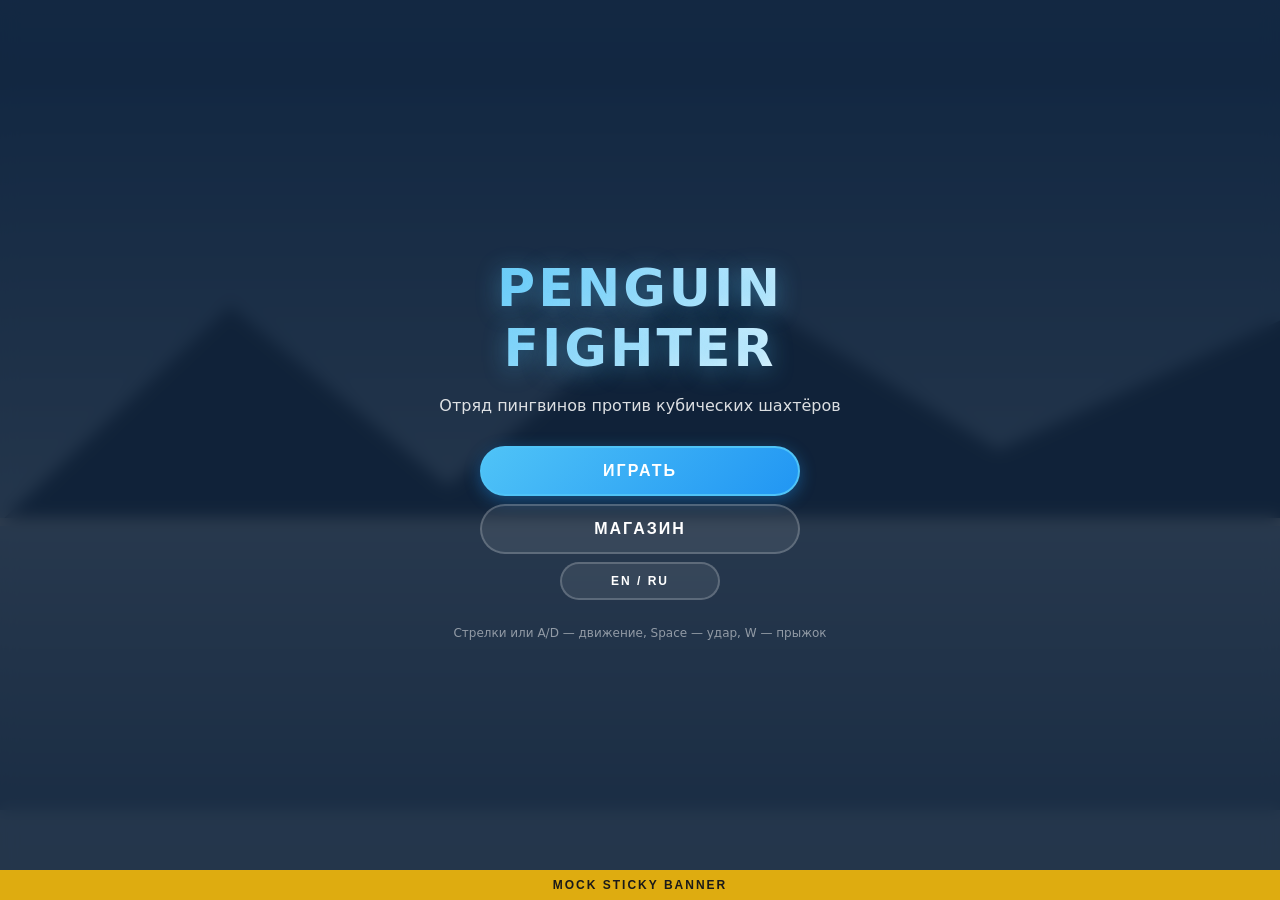
==== penguin-fighter/index.html @ 4f4d5235 "Add Penguin Fighter game for Yandex Games - 2D side-view fighter: penguin commando squad vs cubical " ====
<!DOCTYPE html>
<html lang="ru">
<head>
  <meta charset="UTF-8" />
  <meta name="viewport" content="width=device-width, initial-scale=1.0, user-scalable=no" />
  <title>Penguin Fighter</title>
  <link rel="stylesheet" href="style.css" />
  <!-- Yandex Games SDK (relative path as required for Yandex hosting) -->
  <script src="/sdk.js"></script>
</head>
<body>
  <div id="loader">
    <div class="loader-spinner"></div>
    <div class="loader-text" id="loader-text">Загрузка...</div>
  </div>

  <div id="app" class="hidden">
    <canvas id="game" width="1280" height="720"></canvas>

    <!-- HUD -->
    <div id="hud" class="hidden">
      <div class="hud-row">
        <div class="hp-bar"><div class="hp-fill" id="hp-fill"></div></div>
        <div class="coin-counter">
          <span class="coin-icon">●</span>
          <span id="coin-count">0</span>
        </div>
        <div class="level-label" id="level-label">Уровень 1</div>
      </div>
    </div>

    <!-- Touch controls (mobile) -->
    <div id="touch-controls" class="hidden">
      <div class="touch-left">
        <button class="tbtn" id="btn-left">◀</button>
        <button class="tbtn" id="btn-right">▶</button>
      </div>
      <div class="touch-right">
        <button class="tbtn" id="btn-jump">▲</button>
        <button class="tbtn tbtn-attack" id="btn-attack">⚡</button>
      </div>
    </div>

    <!-- Menu screen -->
    <div id="menu" class="screen">
      <div class="screen-content">
        <h1 class="title">PENGUIN FIGHTER</h1>
        <div class="subtitle" id="menu-subtitle">Отряд пингвинов против кубических шахтёров</div>
        <button class="btn btn-primary" id="btn-play">ИГРАТЬ</button>
        <button class="btn" id="btn-shop">МАГАЗИН</button>
        <button class="btn btn-small" id="btn-lang">EN / RU</button>
        <div class="hint" id="menu-hint">Стрелки или A/D — движение, Space — удар, W — прыжок</div>
      </div>
    </div>

    <!-- Level intro screen -->
    <div id="level-intro" class="screen hidden">
      <div class="screen-content">
        <div class="level-big" id="level-intro-num">1</div>
        <div class="subtitle" id="level-intro-text">Уровень 1</div>
        <button class="btn btn-primary" id="btn-level-start">В БОЙ</button>
      </div>
    </div>

    <!-- Victory screen -->
    <div id="victory" class="screen hidden">
      <div class="screen-content">
        <h1 class="title title-win">ПОБЕДА</h1>
        <div class="subtitle" id="victory-reward">+50 монет</div>
        <button class="btn btn-primary" id="btn-next">ДАЛЬШЕ</button>
        <button class="btn btn-reward" id="btn-double-coins">×2 МОНЕТЫ (реклама)</button>
      </div>
    </div>

    <!-- Defeat screen -->
    <div id="defeat" class="screen hidden">
      <div class="screen-content">
        <h1 class="title title-lose">ПОРАЖЕНИЕ</h1>
        <div class="subtitle" id="defeat-text">Шахтёры победили...</div>
        <button class="btn btn-reward" id="btn-revive">ПРОДОЛЖИТЬ (реклама)</button>
        <button class="btn" id="btn-defeat-menu">В МЕНЮ</button>
      </div>
    </div>

    <!-- Final boss victory -->
    <div id="finale" class="screen hidden">
      <div class="screen-content">
        <h1 class="title title-win">ИГРА ПРОЙДЕНА!</h1>
        <div class="subtitle" id="finale-text">Босс повержен. Отряд пингвинов спас антарктическую базу.</div>
        <button class="btn btn-primary" id="btn-finale-menu">В МЕНЮ</button>
      </div>
    </div>

    <!-- Shop screen -->
    <div id="shop" class="screen hidden">
      <div class="screen-content shop-content">
        <h1 class="title">МАГАЗИН</h1>
        <div class="coin-counter coin-counter-big">
          <span class="coin-icon">●</span>
          <span id="shop-coins">0</span>
        </div>
        <div class="shop-grid" id="shop-grid"></div>
        <button class="btn" id="btn-shop-back">НАЗАД</button>
      </div>
    </div>
  </div>

  <!-- Game scripts (no modules — single bundle for max compatibility) -->
  <script src="src/i18n.js"></script>
  <script src="src/sdk.js"></script>
  <script src="src/save.js"></script>
  <script src="src/audio.js"></script>
  <script src="src/render.js"></script>
  <script src="src/input.js"></script>
  <script src="src/entities.js"></script>
  <script src="src/levels.js"></script>
  <script src="src/shop.js"></script>
  <script src="src/game.js"></script>
</body>
</html>
---- penguin-fighter/style.css ----
*, *::before, *::after {
  box-sizing: border-box;
  margin: 0;
  padding: 0;
  -webkit-tap-highlight-color: transparent;
}

html, body {
  height: 100%;
  width: 100%;
  overflow: hidden;
  font-family: 'Segoe UI', system-ui, -apple-system, sans-serif;
  background: #0a1a2e;
  color: #fff;
  user-select: none;
  touch-action: none;
}

.hidden {
  display: none !important;
}

/* Loader */
#loader {
  position: fixed;
  inset: 0;
  display: flex;
  flex-direction: column;
  align-items: center;
  justify-content: center;
  background: linear-gradient(180deg, #1a3a5e 0%, #0a1a2e 100%);
  z-index: 100;
}

.loader-spinner {
  width: 60px;
  height: 60px;
  border: 5px solid rgba(255, 255, 255, 0.1);
  border-top-color: #4fc3f7;
  border-radius: 50%;
  animation: spin 0.9s linear infinite;
  margin-bottom: 24px;
}

@keyframes spin {
  to { transform: rotate(360deg); }
}

.loader-text {
  font-size: 18px;
  letter-spacing: 2px;
  text-transform: uppercase;
  opacity: 0.7;
}

/* App container */
#app {
  position: fixed;
  inset: 0;
  display: flex;
  align-items: center;
  justify-content: center;
  background: linear-gradient(180deg, #1a3a5e 0%, #0a1a2e 100%);
}

/* Canvas */
#game {
  display: block;
  background: linear-gradient(180deg, #4a7ab8 0%, #2a4a7a 60%, #d0e4ff 60%, #b8d4f0 100%);
  width: 100vw;
  height: 100vh;
  max-width: 100vw;
  max-height: 100vh;
  image-rendering: pixelated;
  image-rendering: crisp-edges;
}

/* HUD */
#hud {
  position: absolute;
  top: 12px;
  left: 12px;
  right: 12px;
  pointer-events: none;
  z-index: 5;
}

.hud-row {
  display: flex;
  gap: 12px;
  align-items: center;
  justify-content: space-between;
  flex-wrap: wrap;
}

.hp-bar {
  flex: 0 0 240px;
  height: 22px;
  background: rgba(0, 0, 0, 0.4);
  border: 2px solid #fff;
  border-radius: 11px;
  overflow: hidden;
}

.hp-fill {
  height: 100%;
  width: 100%;
  background: linear-gradient(90deg, #ff5252, #ff9800, #4caf50);
  background-size: 240px 100%;
  background-position: right;
  transition: width 0.25s ease;
}

.coin-counter {
  display: flex;
  align-items: center;
  gap: 8px;
  background: rgba(0, 0, 0, 0.5);
  padding: 6px 14px;
  border-radius: 18px;
  font-weight: 700;
  font-size: 18px;
  border: 2px solid #ffd54f;
}

.coin-icon {
  color: #ffd54f;
  font-size: 16px;
  text-shadow: 0 0 8px #ffd54f;
}

.level-label {
  background: rgba(0, 0, 0, 0.5);
  padding: 6px 14px;
  border-radius: 18px;
  font-weight: 700;
  font-size: 14px;
  letter-spacing: 1px;
  text-transform: uppercase;
  border: 2px solid #4fc3f7;
}

/* Screens (overlays) */
.screen {
  position: absolute;
  inset: 0;
  z-index: 10;
  display: flex;
  align-items: center;
  justify-content: center;
  background: rgba(10, 26, 46, 0.85);
  backdrop-filter: blur(8px);
  -webkit-backdrop-filter: blur(8px);
  animation: fadeIn 0.3s ease;
}

@keyframes fadeIn {
  from { opacity: 0; }
  to { opacity: 1; }
}

.screen-content {
  text-align: center;
  padding: 32px 24px;
  max-width: 500px;
  width: 90%;
}

.title {
  font-size: clamp(28px, 6vw, 52px);
  font-weight: 900;
  letter-spacing: 3px;
  margin-bottom: 16px;
  background: linear-gradient(135deg, #4fc3f7, #fff);
  -webkit-background-clip: text;
  background-clip: text;
  -webkit-text-fill-color: transparent;
  text-shadow: 0 4px 24px rgba(79, 195, 247, 0.4);
}

.title-win {
  background: linear-gradient(135deg, #ffd54f, #fff);
  -webkit-background-clip: text;
  background-clip: text;
  -webkit-text-fill-color: transparent;
}

.title-lose {
  background: linear-gradient(135deg, #ff5252, #ff9800);
  -webkit-background-clip: text;
  background-clip: text;
  -webkit-text-fill-color: transparent;
}

.subtitle {
  font-size: 16px;
  opacity: 0.85;
  margin-bottom: 28px;
  line-height: 1.5;
}

.level-big {
  font-size: clamp(80px, 16vw, 140px);
  font-weight: 900;
  line-height: 1;
  color: #4fc3f7;
  text-shadow: 0 4px 24px rgba(79, 195, 247, 0.5);
  margin-bottom: 8px;
}

.btn {
  display: block;
  width: 100%;
  max-width: 320px;
  margin: 8px auto;
  padding: 14px 24px;
  background: rgba(255, 255, 255, 0.08);
  border: 2px solid rgba(255, 255, 255, 0.2);
  color: #fff;
  font-size: 16px;
  font-weight: 700;
  letter-spacing: 2px;
  border-radius: 30px;
  cursor: pointer;
  text-transform: uppercase;
  transition: transform 0.1s ease, background 0.2s ease, border-color 0.2s ease;
}

.btn:hover {
  background: rgba(255, 255, 255, 0.15);
  border-color: rgba(255, 255, 255, 0.5);
}

.btn:active {
  transform: scale(0.96);
}

.btn-primary {
  background: linear-gradient(135deg, #4fc3f7, #2196f3);
  border-color: #4fc3f7;
  box-shadow: 0 4px 16px rgba(33, 150, 243, 0.4);
}

.btn-primary:hover {
  background: linear-gradient(135deg, #81d4fa, #42a5f5);
}

.btn-reward {
  background: linear-gradient(135deg, #ffd54f, #ff9800);
  border-color: #ffd54f;
  color: #1a1a1a;
  box-shadow: 0 4px 16px rgba(255, 152, 0, 0.4);
}

.btn-reward:hover {
  background: linear-gradient(135deg, #ffe082, #ffb74d);
}

.btn-small {
  font-size: 12px;
  padding: 10px 18px;
  max-width: 160px;
}

.hint {
  margin-top: 24px;
  font-size: 12px;
  opacity: 0.5;
  line-height: 1.5;
}

/* Touch controls */
#touch-controls {
  position: absolute;
  inset: auto 0 0 0;
  bottom: 24px;
  padding: 0 24px;
  display: flex;
  justify-content: space-between;
  pointer-events: none;
  z-index: 6;
}

.touch-left, .touch-right {
  display: flex;
  gap: 12px;
  pointer-events: auto;
}

.tbtn {
  width: 64px;
  height: 64px;
  border-radius: 50%;
  background: rgba(255, 255, 255, 0.2);
  border: 2px solid rgba(255, 255, 255, 0.4);
  color: #fff;
  font-size: 26px;
  font-weight: 700;
  cursor: pointer;
  backdrop-filter: blur(6px);
  -webkit-backdrop-filter: blur(6px);
  user-select: none;
  -webkit-user-select: none;
  -webkit-tap-highlight-color: transparent;
}

.tbtn:active {
  background: rgba(255, 255, 255, 0.4);
  transform: scale(0.92);
}

.tbtn-attack {
  background: rgba(255, 152, 0, 0.3);
  border-color: rgba(255, 152, 0, 0.7);
  font-size: 30px;
}

.tbtn-attack:active {
  background: rgba(255, 152, 0, 0.6);
}

/* Shop */
.shop-content {
  max-width: 720px;
}

.coin-counter-big {
  margin: 12px auto 24px;
  font-size: 22px;
  padding: 8px 18px;
  display: inline-flex;
}

.shop-grid {
  display: grid;
  grid-template-columns: repeat(auto-fit, minmax(180px, 1fr));
  gap: 14px;
  margin-bottom: 24px;
}

.shop-item {
  background: rgba(255, 255, 255, 0.05);
  border: 2px solid rgba(255, 255, 255, 0.15);
  border-radius: 16px;
  padding: 16px;
  text-align: center;
}

.shop-item.owned {
  border-color: #4caf50;
}

.shop-item.selected {
  border-color: #4fc3f7;
  background: rgba(79, 195, 247, 0.1);
}

.shop-item-name {
  font-weight: 700;
  margin-bottom: 6px;
  font-size: 14px;
  letter-spacing: 1px;
  text-transform: uppercase;
}

.shop-item-desc {
  font-size: 11px;
  opacity: 0.7;
  margin-bottom: 12px;
  min-height: 30px;
}

.shop-item-preview {
  width: 80px;
  height: 80px;
  margin: 0 auto 10px;
  display: block;
}

.shop-item-btn {
  width: 100%;
  padding: 8px;
  border-radius: 18px;
  border: none;
  font-weight: 700;
  font-size: 12px;
  letter-spacing: 1px;
  cursor: pointer;
  background: linear-gradient(135deg, #ffd54f, #ff9800);
  color: #1a1a1a;
}

.shop-item-btn:disabled {
  background: rgba(255, 255, 255, 0.1);
  color: rgba(255, 255, 255, 0.4);
  cursor: not-allowed;
}

.shop-item-btn.equipped {
  background: #4caf50;
  color: #fff;
}

/* Mobile portrait layout */
@media (max-width: 768px) {
  .hp-bar {
    flex: 1 1 140px;
    max-width: 200px;
  }

  .level-label {
    font-size: 12px;
    padding: 4px 10px;
  }

  .coin-counter {
    font-size: 14px;
    padding: 4px 10px;
  }

  .tbtn {
    width: 56px;
    height: 56px;
    font-size: 22px;
  }
}

@media (max-height: 500px) and (orientation: landscape) {
  #touch-controls {
    bottom: 12px;
  }
}
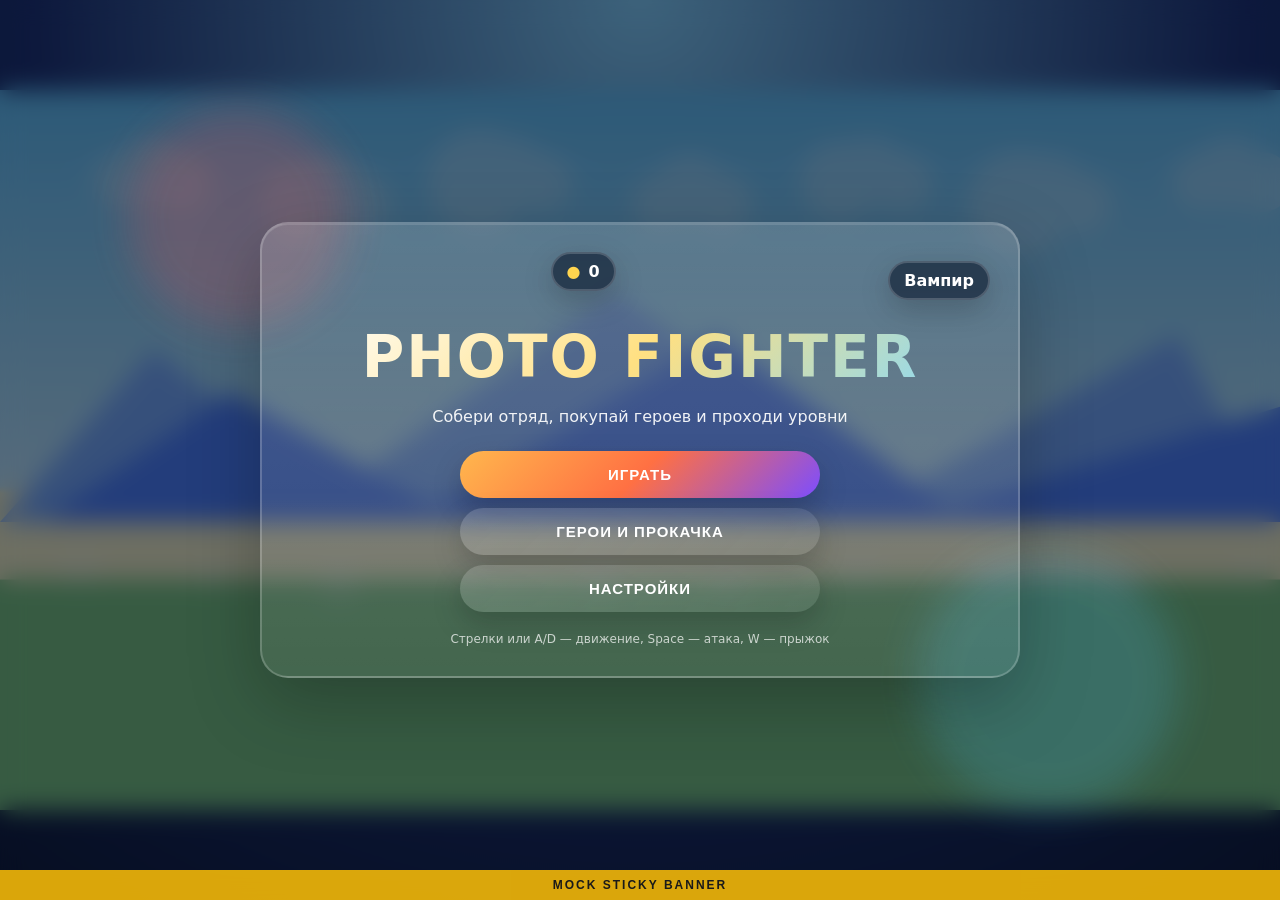
==== commit c0e1b778: "Photo heroes, varied enemies, settings, mobile/desktop adaptive UI Co-Authored-By: Devin AI <1582432" ====
--- a/penguin-fighter/index.html
+++ b/penguin-fighter/index.html
@@ -5,7 +5,6 @@
   <meta name="viewport" content="width=device-width, initial-scale=1.0, user-scalable=no" />
   <title>Penguin Fighter</title>
   <link rel="stylesheet" href="style.css" />
-  <!-- Yandex Games SDK (relative path as required for Yandex hosting) -->
   <script src="/sdk.js"></script>
 </head>
 <body>
@@ -17,7 +16,6 @@
   <div id="app" class="hidden">
     <canvas id="game" width="1280" height="720"></canvas>
 
-    <!-- HUD -->
     <div id="hud" class="hidden">
       <div class="hud-row">
         <div class="hp-bar"><div class="hp-fill" id="hp-fill"></div></div>
@@ -29,7 +27,6 @@
       </div>
     </div>
 
-    <!-- Touch controls (mobile) -->
     <div id="touch-controls" class="hidden">
       <div class="touch-left">
         <button class="tbtn" id="btn-left">◀</button>
@@ -37,23 +34,30 @@
       </div>
       <div class="touch-right">
         <button class="tbtn" id="btn-jump">▲</button>
-        <button class="tbtn tbtn-attack" id="btn-attack">⚡</button>
+        <button class="tbtn tbtn-attack" id="btn-attack">⚔</button>
       </div>
     </div>
 
-    <!-- Menu screen -->
     <div id="menu" class="screen">
-      <div class="screen-content">
-        <h1 class="title">PENGUIN FIGHTER</h1>
-        <div class="subtitle" id="menu-subtitle">Отряд пингвинов против кубических шахтёров</div>
+      <div class="menu-floating menu-floating-a"></div>
+      <div class="menu-floating menu-floating-b"></div>
+      <div class="screen-content menu-content">
+        <div class="menu-topline">
+          <div class="coin-counter coin-counter-big">
+            <span class="coin-icon">●</span>
+            <span id="menu-coins">0</span>
+          </div>
+          <div class="level-label" id="menu-hero-name">Герой</div>
+        </div>
+        <h1 class="title">PHOTO FIGHTER</h1>
+        <div class="subtitle" id="menu-subtitle">Собери отряд, покупай героев и проходи уровни</div>
         <button class="btn btn-primary" id="btn-play">ИГРАТЬ</button>
-        <button class="btn" id="btn-shop">МАГАЗИН</button>
-        <button class="btn btn-small" id="btn-lang">EN / RU</button>
-        <div class="hint" id="menu-hint">Стрелки или A/D — движение, Space — удар, W — прыжок</div>
+        <button class="btn" id="btn-shop">ГЕРОИ И ПРОКАЧКА</button>
+        <button class="btn" id="btn-settings">НАСТРОЙКИ</button>
+        <div class="hint" id="menu-hint">Стрелки или A/D — движение, Space — атака, W — прыжок</div>
       </div>
     </div>
 
-    <!-- Level intro screen -->
     <div id="level-intro" class="screen hidden">
       <div class="screen-content">
         <div class="level-big" id="level-intro-num">1</div>
@@ -62,7 +66,6 @@
       </div>
     </div>
 
-    <!-- Victory screen -->
     <div id="victory" class="screen hidden">
       <div class="screen-content">
         <h1 class="title title-win">ПОБЕДА</h1>
@@ -72,29 +75,26 @@
       </div>
     </div>
 
-    <!-- Defeat screen -->
     <div id="defeat" class="screen hidden">
       <div class="screen-content">
         <h1 class="title title-lose">ПОРАЖЕНИЕ</h1>
-        <div class="subtitle" id="defeat-text">Шахтёры победили...</div>
+        <div class="subtitle" id="defeat-text">Попробуй ещё раз</div>
         <button class="btn btn-reward" id="btn-revive">ПРОДОЛЖИТЬ (реклама)</button>
         <button class="btn" id="btn-defeat-menu">В МЕНЮ</button>
       </div>
     </div>
 
-    <!-- Final boss victory -->
     <div id="finale" class="screen hidden">
       <div class="screen-content">
         <h1 class="title title-win">ИГРА ПРОЙДЕНА!</h1>
-        <div class="subtitle" id="finale-text">Босс повержен. Отряд пингвинов спас антарктическую базу.</div>
+        <div class="subtitle" id="finale-text">Финальный босс повержен.</div>
         <button class="btn btn-primary" id="btn-finale-menu">В МЕНЮ</button>
       </div>
     </div>
 
-    <!-- Shop screen -->
     <div id="shop" class="screen hidden">
       <div class="screen-content shop-content">
-        <h1 class="title">МАГАЗИН</h1>
+        <h1 class="title" id="shop-title">ГЕРОИ И ПРОКАЧКА</h1>
         <div class="coin-counter coin-counter-big">
           <span class="coin-icon">●</span>
           <span id="shop-coins">0</span>
@@ -103,13 +103,28 @@
         <button class="btn" id="btn-shop-back">НАЗАД</button>
       </div>
     </div>
+
+    <div id="settings" class="screen hidden">
+      <div class="screen-content settings-content">
+        <h1 class="title" id="settings-title">НАСТРОЙКИ</h1>
+        <div class="settings-list">
+          <button class="btn" id="btn-toggle-sound">ЗВУК: ON</button>
+          <button class="btn" id="btn-toggle-vibration">ВИБРАЦИЯ: ON</button>
+          <button class="btn" id="btn-lang">ЯЗЫК: RU / EN</button>
+          <button class="btn btn-danger" id="btn-reset-progress">СБРОСИТЬ ПРОГРЕСС</button>
+        </div>
+        <button class="btn" id="btn-settings-back">НАЗАД</button>
+      </div>
+    </div>
   </div>
 
-  <!-- Game scripts (no modules — single bundle for max compatibility) -->
   <script src="src/i18n.js"></script>
   <script src="src/sdk.js"></script>
   <script src="src/save.js"></script>
   <script src="src/audio.js"></script>
+  <script src="src/sprites.js"></script>
+  <script src="src/heroes.js"></script>
+  <script src="src/enemy-types.js"></script>
   <script src="src/render.js"></script>
   <script src="src/input.js"></script>
   <script src="src/entities.js"></script>
--- a/penguin-fighter/style.css
+++ b/penguin-fighter/style.css
@@ -10,17 +10,14 @@
   width: 100%;
   overflow: hidden;
   font-family: 'Segoe UI', system-ui, -apple-system, sans-serif;
-  background: #0a1a2e;
+  background: #071626;
   color: #fff;
   user-select: none;
   touch-action: none;
 }
 
-.hidden {
-  display: none !important;
-}
-
-/* Loader */
+.hidden { display: none !important; }
+
 #loader {
   position: fixed;
   inset: 0;
@@ -28,54 +25,46 @@
   flex-direction: column;
   align-items: center;
   justify-content: center;
-  background: linear-gradient(180deg, #1a3a5e 0%, #0a1a2e 100%);
+  background: radial-gradient(circle at top, #8ddcff, #1b2d6b 55%, #0b142a 100%);
   z-index: 100;
 }
 
 .loader-spinner {
-  width: 60px;
-  height: 60px;
-  border: 5px solid rgba(255, 255, 255, 0.1);
-  border-top-color: #4fc3f7;
+  width: 64px;
+  height: 64px;
+  border: 5px solid rgba(255,255,255,0.12);
+  border-top-color: #fff59d;
   border-radius: 50%;
   animation: spin 0.9s linear infinite;
-  margin-bottom: 24px;
-}
-
-@keyframes spin {
-  to { transform: rotate(360deg); }
-}
+  margin-bottom: 22px;
+}
+
+@keyframes spin { to { transform: rotate(360deg); } }
 
 .loader-text {
   font-size: 18px;
   letter-spacing: 2px;
   text-transform: uppercase;
-  opacity: 0.7;
-}
-
-/* App container */
+  opacity: 0.9;
+}
+
 #app {
   position: fixed;
   inset: 0;
   display: flex;
   align-items: center;
   justify-content: center;
-  background: linear-gradient(180deg, #1a3a5e 0%, #0a1a2e 100%);
-}
-
-/* Canvas */
+  background: radial-gradient(circle at top, #8ddcff, #1b2d6b 55%, #0b142a 100%);
+}
+
 #game {
   display: block;
-  background: linear-gradient(180deg, #4a7ab8 0%, #2a4a7a 60%, #d0e4ff 60%, #b8d4f0 100%);
   width: 100vw;
   height: 100vh;
   max-width: 100vw;
   max-height: 100vh;
-  image-rendering: pixelated;
-  image-rendering: crisp-edges;
-}
-
-/* HUD */
+}
+
 #hud {
   position: absolute;
   top: 12px;
@@ -94,53 +83,37 @@
 }
 
 .hp-bar {
-  flex: 0 0 240px;
-  height: 22px;
-  background: rgba(0, 0, 0, 0.4);
-  border: 2px solid #fff;
-  border-radius: 11px;
+  flex: 0 0 260px;
+  height: 24px;
+  background: rgba(0,0,0,0.35);
+  border: 2px solid rgba(255,255,255,0.55);
+  border-radius: 999px;
   overflow: hidden;
+  box-shadow: inset 0 2px 8px rgba(0,0,0,0.25);
 }
 
 .hp-fill {
   height: 100%;
   width: 100%;
-  background: linear-gradient(90deg, #ff5252, #ff9800, #4caf50);
-  background-size: 240px 100%;
-  background-position: right;
-  transition: width 0.25s ease;
-}
-
-.coin-counter {
+  background: linear-gradient(90deg, #ff5252, #ff9800, #66bb6a);
+  transition: width 0.2s ease;
+}
+
+.coin-counter,
+.level-label {
   display: flex;
   align-items: center;
   gap: 8px;
-  background: rgba(0, 0, 0, 0.5);
-  padding: 6px 14px;
-  border-radius: 18px;
-  font-weight: 700;
-  font-size: 18px;
-  border: 2px solid #ffd54f;
-}
-
-.coin-icon {
-  color: #ffd54f;
-  font-size: 16px;
-  text-shadow: 0 0 8px #ffd54f;
-}
-
-.level-label {
-  background: rgba(0, 0, 0, 0.5);
-  padding: 6px 14px;
-  border-radius: 18px;
-  font-weight: 700;
-  font-size: 14px;
-  letter-spacing: 1px;
-  text-transform: uppercase;
-  border: 2px solid #4fc3f7;
-}
-
-/* Screens (overlays) */
+  background: rgba(4, 17, 37, 0.58);
+  padding: 8px 14px;
+  border-radius: 999px;
+  font-weight: 800;
+  border: 2px solid rgba(255,255,255,0.18);
+  box-shadow: 0 10px 30px rgba(0,0,0,0.2);
+}
+
+.coin-icon { color: #ffd54f; }
+
 .screen {
   position: absolute;
   inset: 0;
@@ -148,45 +121,122 @@
   display: flex;
   align-items: center;
   justify-content: center;
-  background: rgba(10, 26, 46, 0.85);
-  backdrop-filter: blur(8px);
-  -webkit-backdrop-filter: blur(8px);
-  animation: fadeIn 0.3s ease;
-}
-
-@keyframes fadeIn {
-  from { opacity: 0; }
-  to { opacity: 1; }
+  padding: 0 12px;
+  background: rgba(4, 12, 28, 0.58);
+  backdrop-filter: blur(12px);
+  -webkit-backdrop-filter: blur(12px);
 }
 
 .screen-content {
+  position: relative;
+  width: min(92vw, 760px);
+  max-height: min(88vh, 920px);
+  overflow-x: hidden;
+  overflow-y: auto;
   text-align: center;
-  padding: 32px 24px;
-  max-width: 500px;
-  width: 90%;
+  padding: 28px;
+  border-radius: 28px;
+  background: linear-gradient(180deg, rgba(255,255,255,0.16), rgba(255,255,255,0.07));
+  border: 2px solid rgba(255,255,255,0.2);
+  box-shadow: 0 24px 70px rgba(0,0,0,0.25), inset 0 1px 0 rgba(255,255,255,0.12);
+  scrollbar-width: thin;
+  -webkit-overflow-scrolling: touch;
+}
+
+.screen-content::-webkit-scrollbar {
+  width: 10px;
+}
+
+.screen-content::-webkit-scrollbar-thumb {
+  background: rgba(255,255,255,0.18);
+  border-radius: 999px;
+}
+
+.screen-content::-webkit-scrollbar-track {
+  background: transparent;
+}
+
+.shop-content,
+.settings-content {
+  padding-bottom: 20px;
+  overscroll-behavior: contain;
+}
+
+.shop-grid {
+  padding-bottom: 8px;
+}
+
+.settings-list {
+  display: grid;
+  gap: 10px;
+  margin-bottom: 18px;
+}
+
+.shop-content #btn-shop-back,
+.settings-content #btn-settings-back {
+  position: sticky;
+  bottom: 0;
+  z-index: 1;
+  margin-top: 4px;
+  background: linear-gradient(135deg, rgba(14,28,55,0.92), rgba(43,64,115,0.92));
+}
+
+.menu-content {
+  overflow: hidden;
+}
+
+.menu-floating {
+  position: absolute;
+  border-radius: 999px;
+  filter: blur(20px);
+  opacity: 0.6;
+}
+
+.menu-floating-a {
+  width: 220px;
+  height: 220px;
+  background: rgba(255, 82, 82, 0.35);
+  top: 12%;
+  left: 10%;
+}
+
+.menu-floating-b {
+  width: 260px;
+  height: 260px;
+  background: rgba(79, 195, 247, 0.32);
+  right: 8%;
+  bottom: 10%;
+}
+
+.menu-topline {
+  display: flex;
+  justify-content: space-between;
+  align-items: center;
+  gap: 12px;
+  margin-bottom: 14px;
+  flex-wrap: wrap;
 }
 
 .title {
-  font-size: clamp(28px, 6vw, 52px);
-  font-weight: 900;
-  letter-spacing: 3px;
-  margin-bottom: 16px;
-  background: linear-gradient(135deg, #4fc3f7, #fff);
+  font-size: clamp(30px, 7vw, 58px);
+  font-weight: 900;
+  letter-spacing: 2px;
+  margin-bottom: 14px;
+  background: linear-gradient(135deg, #ffffff, #ffe082, #80d8ff);
   -webkit-background-clip: text;
   background-clip: text;
   -webkit-text-fill-color: transparent;
-  text-shadow: 0 4px 24px rgba(79, 195, 247, 0.4);
 }
 
 .title-win {
-  background: linear-gradient(135deg, #ffd54f, #fff);
+  background: linear-gradient(135deg, #fff59d, #ffd54f, #ffffff);
   -webkit-background-clip: text;
   background-clip: text;
   -webkit-text-fill-color: transparent;
 }
 
 .title-lose {
-  background: linear-gradient(135deg, #ff5252, #ff9800);
+  background: linear-gradient(135deg, #ff8a80, #ff5252, #ffd180);
   -webkit-background-clip: text;
   background-clip: text;
   -webkit-text-fill-color: transparent;
@@ -194,87 +244,64 @@
 
 .subtitle {
   font-size: 16px;
-  opacity: 0.85;
-  margin-bottom: 28px;
   line-height: 1.5;
+  opacity: 0.92;
+  margin-bottom: 22px;
 }
 
 .level-big {
-  font-size: clamp(80px, 16vw, 140px);
+  font-size: clamp(80px, 18vw, 160px);
   font-weight: 900;
   line-height: 1;
-  color: #4fc3f7;
-  text-shadow: 0 4px 24px rgba(79, 195, 247, 0.5);
-  margin-bottom: 8px;
+  color: #fff59d;
+  text-shadow: 0 10px 40px rgba(255, 245, 157, 0.45);
 }
 
 .btn {
   display: block;
   width: 100%;
-  max-width: 320px;
-  margin: 8px auto;
-  padding: 14px 24px;
-  background: rgba(255, 255, 255, 0.08);
-  border: 2px solid rgba(255, 255, 255, 0.2);
+  max-width: 360px;
+  margin: 10px auto;
+  padding: 15px 22px;
+  border: none;
+  border-radius: 999px;
+  font-size: 15px;
+  font-weight: 900;
+  letter-spacing: 1px;
+  cursor: pointer;
   color: #fff;
-  font-size: 16px;
-  font-weight: 700;
-  letter-spacing: 2px;
-  border-radius: 30px;
-  cursor: pointer;
-  text-transform: uppercase;
-  transition: transform 0.1s ease, background 0.2s ease, border-color 0.2s ease;
-}
-
-.btn:hover {
-  background: rgba(255, 255, 255, 0.15);
-  border-color: rgba(255, 255, 255, 0.5);
-}
-
-.btn:active {
-  transform: scale(0.96);
-}
+  background: linear-gradient(135deg, rgba(255,255,255,0.16), rgba(255,255,255,0.08));
+  box-shadow: 0 12px 30px rgba(0,0,0,0.2);
+}
+
+.btn:hover { transform: translateY(-1px); }
+.btn:active { transform: scale(0.98); }
 
 .btn-primary {
-  background: linear-gradient(135deg, #4fc3f7, #2196f3);
-  border-color: #4fc3f7;
-  box-shadow: 0 4px 16px rgba(33, 150, 243, 0.4);
-}
-
-.btn-primary:hover {
-  background: linear-gradient(135deg, #81d4fa, #42a5f5);
+  background: linear-gradient(135deg, #ffb74d, #ff7043, #7c4dff);
 }
 
 .btn-reward {
-  background: linear-gradient(135deg, #ffd54f, #ff9800);
-  border-color: #ffd54f;
-  color: #1a1a1a;
-  box-shadow: 0 4px 16px rgba(255, 152, 0, 0.4);
-}
-
-.btn-reward:hover {
-  background: linear-gradient(135deg, #ffe082, #ffb74d);
-}
-
-.btn-small {
+  background: linear-gradient(135deg, #fff176, #ffd54f, #ff9800);
+  color: #271300;
+}
+
+.btn-danger {
+  background: linear-gradient(135deg, #ef5350, #e53935, #ad1457);
+}
+
+.hint {
+  margin-top: 18px;
   font-size: 12px;
-  padding: 10px 18px;
-  max-width: 160px;
-}
-
-.hint {
-  margin-top: 24px;
-  font-size: 12px;
-  opacity: 0.5;
+  opacity: 0.72;
   line-height: 1.5;
 }
 
-/* Touch controls */
 #touch-controls {
   position: absolute;
   inset: auto 0 0 0;
-  bottom: 24px;
-  padding: 0 24px;
+  bottom: 20px;
+  padding: 0 20px;
   display: flex;
   justify-content: space-between;
   pointer-events: none;
@@ -288,145 +315,107 @@
 }
 
 .tbtn {
-  width: 64px;
-  height: 64px;
+  width: 68px;
+  height: 68px;
   border-radius: 50%;
-  background: rgba(255, 255, 255, 0.2);
-  border: 2px solid rgba(255, 255, 255, 0.4);
+  border: 2px solid rgba(255,255,255,0.3);
+  background: rgba(255,255,255,0.2);
   color: #fff;
-  font-size: 26px;
-  font-weight: 700;
-  cursor: pointer;
-  backdrop-filter: blur(6px);
-  -webkit-backdrop-filter: blur(6px);
-  user-select: none;
-  -webkit-user-select: none;
-  -webkit-tap-highlight-color: transparent;
-}
-
-.tbtn:active {
-  background: rgba(255, 255, 255, 0.4);
-  transform: scale(0.92);
+  font-size: 28px;
+  font-weight: 900;
+  backdrop-filter: blur(8px);
 }
 
 .tbtn-attack {
-  background: rgba(255, 152, 0, 0.3);
-  border-color: rgba(255, 152, 0, 0.7);
-  font-size: 30px;
-}
-
-.tbtn-attack:active {
-  background: rgba(255, 152, 0, 0.6);
-}
-
-/* Shop */
-.shop-content {
-  max-width: 720px;
+  background: rgba(255, 167, 38, 0.35);
+  border-color: rgba(255, 213, 79, 0.8);
+}
+
+.shop-content,
+.settings-content {
+  max-width: 860px;
 }
 
 .coin-counter-big {
-  margin: 12px auto 24px;
-  font-size: 22px;
-  padding: 8px 18px;
   display: inline-flex;
+  margin: 0 auto 18px;
 }
 
 .shop-grid {
   display: grid;
-  grid-template-columns: repeat(auto-fit, minmax(180px, 1fr));
+  grid-template-columns: repeat(auto-fit, minmax(190px, 1fr));
   gap: 14px;
-  margin-bottom: 24px;
+  margin-bottom: 20px;
 }
 
 .shop-item {
-  background: rgba(255, 255, 255, 0.05);
-  border: 2px solid rgba(255, 255, 255, 0.15);
-  border-radius: 16px;
   padding: 16px;
-  text-align: center;
-}
-
-.shop-item.owned {
-  border-color: #4caf50;
-}
-
-.shop-item.selected {
-  border-color: #4fc3f7;
-  background: rgba(79, 195, 247, 0.1);
-}
+  border-radius: 22px;
+  background: linear-gradient(180deg, rgba(255,255,255,0.12), rgba(255,255,255,0.04));
+  border: 2px solid rgba(255,255,255,0.12);
+}
+
+.shop-item.owned { border-color: rgba(102, 187, 106, 0.8); }
+.shop-item.selected { border-color: rgba(255, 245, 157, 0.9); }
 
 .shop-item-name {
-  font-weight: 700;
+  font-weight: 900;
   margin-bottom: 6px;
   font-size: 14px;
-  letter-spacing: 1px;
   text-transform: uppercase;
 }
 
-.shop-item-desc {
-  font-size: 11px;
-  opacity: 0.7;
-  margin-bottom: 12px;
-  min-height: 30px;
+.shop-item-desc,
+.shop-item-meta {
+  font-size: 12px;
+  line-height: 1.45;
+  opacity: 0.84;
+  margin-bottom: 8px;
 }
 
 .shop-item-preview {
-  width: 80px;
-  height: 80px;
+  width: 88px;
+  height: 88px;
   margin: 0 auto 10px;
   display: block;
 }
 
 .shop-item-btn {
   width: 100%;
-  padding: 8px;
-  border-radius: 18px;
+  padding: 10px;
   border: none;
-  font-weight: 700;
-  font-size: 12px;
-  letter-spacing: 1px;
+  border-radius: 16px;
+  font-weight: 900;
   cursor: pointer;
-  background: linear-gradient(135deg, #ffd54f, #ff9800);
-  color: #1a1a1a;
+  background: linear-gradient(135deg, #ffd54f, #ffb74d);
+  color: #271300;
+}
+
+.shop-item-btn.equipped {
+  background: linear-gradient(135deg, #66bb6a, #43a047);
+  color: #fff;
 }
 
 .shop-item-btn:disabled {
-  background: rgba(255, 255, 255, 0.1);
-  color: rgba(255, 255, 255, 0.4);
+  background: rgba(255,255,255,0.12);
+  color: rgba(255,255,255,0.5);
   cursor: not-allowed;
 }
 
-.shop-item-btn.equipped {
-  background: #4caf50;
-  color: #fff;
-}
-
-/* Mobile portrait layout */
+.settings-list {
+  display: grid;
+  gap: 10px;
+  margin-bottom: 18px;
+}
+
 @media (max-width: 768px) {
-  .hp-bar {
-    flex: 1 1 140px;
-    max-width: 200px;
-  }
-
-  .level-label {
-    font-size: 12px;
-    padding: 4px 10px;
-  }
-
-  .coin-counter {
-    font-size: 14px;
-    padding: 4px 10px;
-  }
-
-  .tbtn {
-    width: 56px;
-    height: 56px;
-    font-size: 22px;
-  }
-}
-
-@media (max-height: 500px) and (orientation: landscape) {
-  #touch-controls {
-    bottom: 12px;
-  }
-}
+  .hp-bar { flex: 1 1 150px; }
+  .coin-counter, .level-label { font-size: 13px; padding: 6px 10px; }
+  .tbtn { width: 58px; height: 58px; font-size: 24px; }
+  .screen-content { padding: 22px 16px; }
+}
+
+@media (max-height: 520px) and (orientation: landscape) {
+  #touch-controls { bottom: 10px; }
+  .screen-content { padding: 18px; }
+}
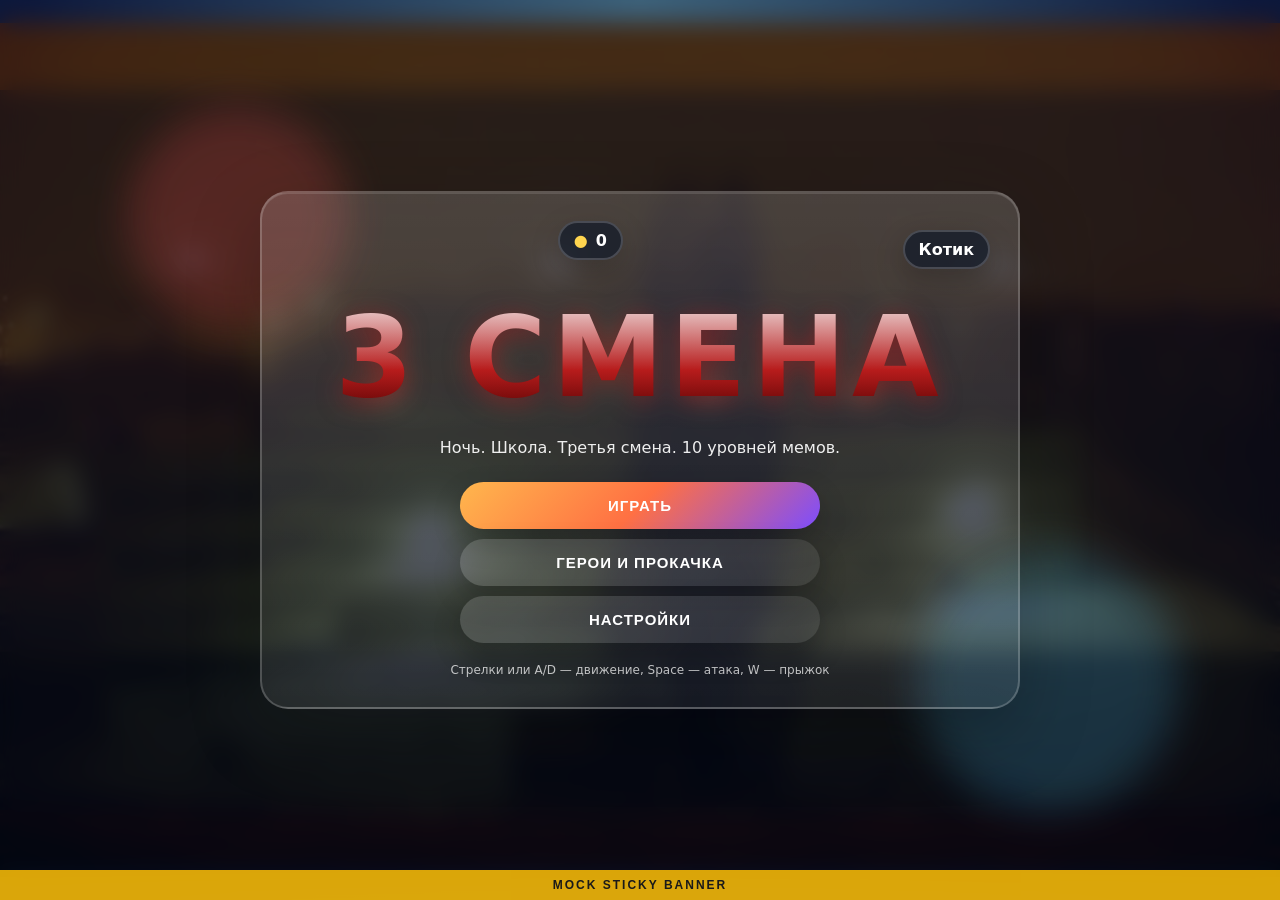
==== commit 55e84112: "3 СМЕНА: 9 photo enemies, 3 school backgrounds, horror title Co-Authored-By: Devin AI <158243242+dev" ====
--- a/penguin-fighter/index.html
+++ b/penguin-fighter/index.html
@@ -3,7 +3,7 @@
 <head>
   <meta charset="UTF-8" />
   <meta name="viewport" content="width=device-width, initial-scale=1.0, user-scalable=no" />
-  <title>Penguin Fighter</title>
+  <title>3 СМЕНА</title>
   <link rel="stylesheet" href="style.css" />
   <script src="/sdk.js"></script>
 </head>
@@ -11,6 +11,11 @@
   <div id="loader">
     <div class="loader-spinner"></div>
     <div class="loader-text" id="loader-text">Загрузка...</div>
+  </div>
+
+  <div id="rotate-overlay">
+    <div class="rotate-icon">📱↻</div>
+    <div class="rotate-text" id="rotate-text">Поверни телефон в горизонтальный режим</div>
   </div>
 
   <div id="app" class="hidden">
@@ -49,7 +54,7 @@
           </div>
           <div class="level-label" id="menu-hero-name">Герой</div>
         </div>
-        <h1 class="title">PHOTO FIGHTER</h1>
+        <h1 class="title title-horror" id="menu-title">3 СМЕНА</h1>
         <div class="subtitle" id="menu-subtitle">Собери отряд, покупай героев и проходи уровни</div>
         <button class="btn btn-primary" id="btn-play">ИГРАТЬ</button>
         <button class="btn" id="btn-shop">ГЕРОИ И ПРОКАЧКА</button>
@@ -58,11 +63,21 @@
       </div>
     </div>
 
+    <div id="level-select" class="screen hidden">
+      <div class="screen-content level-select-content">
+        <h1 class="title" id="level-select-title">ВЫБЕРИ УРОВЕНЬ</h1>
+        <div class="level-select-sub" id="level-select-sub">Открой все 10 уровней</div>
+        <div class="level-grid" id="level-grid"></div>
+        <button class="btn" id="btn-level-select-back">НАЗАД</button>
+      </div>
+    </div>
+
     <div id="level-intro" class="screen hidden">
       <div class="screen-content">
         <div class="level-big" id="level-intro-num">1</div>
         <div class="subtitle" id="level-intro-text">Уровень 1</div>
         <button class="btn btn-primary" id="btn-level-start">В БОЙ</button>
+        <button class="btn" id="btn-level-intro-back">НАЗАД</button>
       </div>
     </div>
 
--- a/penguin-fighter/style.css
+++ b/penguin-fighter/style.css
@@ -235,6 +235,28 @@
   -webkit-text-fill-color: transparent;
 }
 
+.title-horror {
+  font-size: clamp(48px, 12vw, 112px);
+  letter-spacing: 6px;
+  font-weight: 900;
+  text-transform: uppercase;
+  background: linear-gradient(180deg, #f5f5f5 0%, #b71c1c 60%, #4a0000 100%);
+  -webkit-background-clip: text;
+  background-clip: text;
+  -webkit-text-fill-color: transparent;
+  filter: drop-shadow(0 4px 12px rgba(183, 28, 28, 0.55));
+  animation: horror-flicker 4s ease-in-out infinite;
+}
+
+@keyframes horror-flicker {
+  0%, 100% { filter: drop-shadow(0 4px 12px rgba(183, 28, 28, 0.55)); opacity: 1; }
+  47% { opacity: 1; }
+  48% { opacity: 0.55; }
+  49% { opacity: 1; }
+  72% { opacity: 0.7; }
+  73% { opacity: 1; }
+}
+
 .title-lose {
   background: linear-gradient(135deg, #ff8a80, #ff5252, #ffd180);
   -webkit-background-clip: text;
@@ -419,3 +441,155 @@
   #touch-controls { bottom: 10px; }
   .screen-content { padding: 18px; }
 }
+
+#rotate-overlay {
+  position: fixed;
+  inset: 0;
+  z-index: 200;
+  display: none;
+  flex-direction: column;
+  align-items: center;
+  justify-content: center;
+  background: radial-gradient(circle at top, #1b2d6b, #0b142a 80%);
+  color: #fff;
+  text-align: center;
+  padding: 30px;
+  gap: 24px;
+}
+
+.rotate-icon {
+  font-size: 92px;
+  animation: rotate-pulse 1.6s ease-in-out infinite;
+  filter: drop-shadow(0 6px 16px rgba(255,213,79,0.4));
+}
+
+.rotate-text {
+  font-size: 22px;
+  font-weight: 700;
+  letter-spacing: 1px;
+  max-width: 460px;
+  line-height: 1.4;
+  color: #fff59d;
+}
+
+@keyframes rotate-pulse {
+  0%, 100% { transform: rotate(-15deg) scale(1); }
+  50% { transform: rotate(75deg) scale(1.1); }
+}
+
+/* Show the rotate prompt only on touch devices held in portrait. */
+@media (pointer: coarse) and (orientation: portrait) {
+  #rotate-overlay { display: flex; }
+  #app, #loader { display: none !important; }
+}
+
+/* === Level select === */
+.level-select-content { width: min(96vw, 920px); }
+
+.level-select-sub {
+  font-size: 14px;
+  letter-spacing: 1px;
+  opacity: 0.85;
+  margin: -6px 0 18px;
+}
+
+.level-grid {
+  display: grid;
+  grid-template-columns: repeat(5, 1fr);
+  gap: 12px;
+  margin: 8px 0 18px;
+}
+
+.level-tile {
+  position: relative;
+  aspect-ratio: 1 / 1;
+  border: none;
+  border-radius: 18px;
+  background: linear-gradient(160deg, #1b5e20, #2e7d32 60%, #1b5e20);
+  color: #fff;
+  font-family: inherit;
+  font-weight: 900;
+  font-size: clamp(20px, 4vw, 34px);
+  cursor: pointer;
+  box-shadow: 0 6px 0 rgba(0,0,0,0.35), inset 0 -8px 0 rgba(0,0,0,0.22);
+  transition: transform 0.12s ease, box-shadow 0.12s ease;
+  display: flex;
+  flex-direction: column;
+  align-items: center;
+  justify-content: center;
+  gap: 4px;
+}
+
+.level-tile:hover:not(:disabled) {
+  transform: translateY(-3px);
+  box-shadow: 0 9px 0 rgba(0,0,0,0.35), inset 0 -8px 0 rgba(0,0,0,0.22);
+}
+
+.level-tile:active:not(:disabled) {
+  transform: translateY(2px);
+  box-shadow: 0 4px 0 rgba(0,0,0,0.35), inset 0 -8px 0 rgba(0,0,0,0.22);
+}
+
+.level-tile.cleared {
+  background: linear-gradient(160deg, #f57f17, #ff9800 60%, #ef6c00);
+}
+
+.level-tile.current {
+  background: linear-gradient(160deg, #1565c0, #1976d2 60%, #0d47a1);
+  animation: tile-pulse 1.4s ease-in-out infinite;
+}
+
+.level-tile.boss {
+  background: linear-gradient(160deg, #b71c1c, #d32f2f 60%, #7f0000);
+}
+
+.level-tile:disabled {
+  background: linear-gradient(160deg, #37474f, #455a64 60%, #263238);
+  color: rgba(255,255,255,0.55);
+  cursor: not-allowed;
+  box-shadow: 0 4px 0 rgba(0,0,0,0.45), inset 0 -8px 0 rgba(0,0,0,0.3);
+}
+
+.level-tile-num {
+  font-size: clamp(26px, 5vw, 44px);
+  line-height: 1;
+}
+
+.level-tile-sub {
+  font-size: clamp(9px, 1.6vw, 12px);
+  letter-spacing: 1px;
+  opacity: 0.92;
+  text-transform: uppercase;
+}
+
+.level-tile-lock {
+  position: absolute;
+  top: 6px;
+  right: 8px;
+  font-size: 16px;
+  opacity: 0.85;
+}
+
+.level-tile-star {
+  position: absolute;
+  bottom: 6px;
+  right: 8px;
+  font-size: 14px;
+  color: #ffeb3b;
+}
+
+@keyframes tile-pulse {
+  0%, 100% { box-shadow: 0 6px 0 rgba(0,0,0,0.35), inset 0 -8px 0 rgba(0,0,0,0.22), 0 0 0 0 rgba(33,150,243,0.6); }
+  50% { box-shadow: 0 6px 0 rgba(0,0,0,0.35), inset 0 -8px 0 rgba(0,0,0,0.22), 0 0 0 8px rgba(33,150,243,0); }
+}
+
+@media (max-width: 640px) {
+  .level-grid { grid-template-columns: repeat(5, 1fr); gap: 8px; }
+}
+
+@media (max-height: 520px) and (orientation: landscape) {
+  .level-grid { grid-template-columns: repeat(5, 1fr); gap: 6px; }
+  .level-tile { border-radius: 12px; }
+}
+
+
